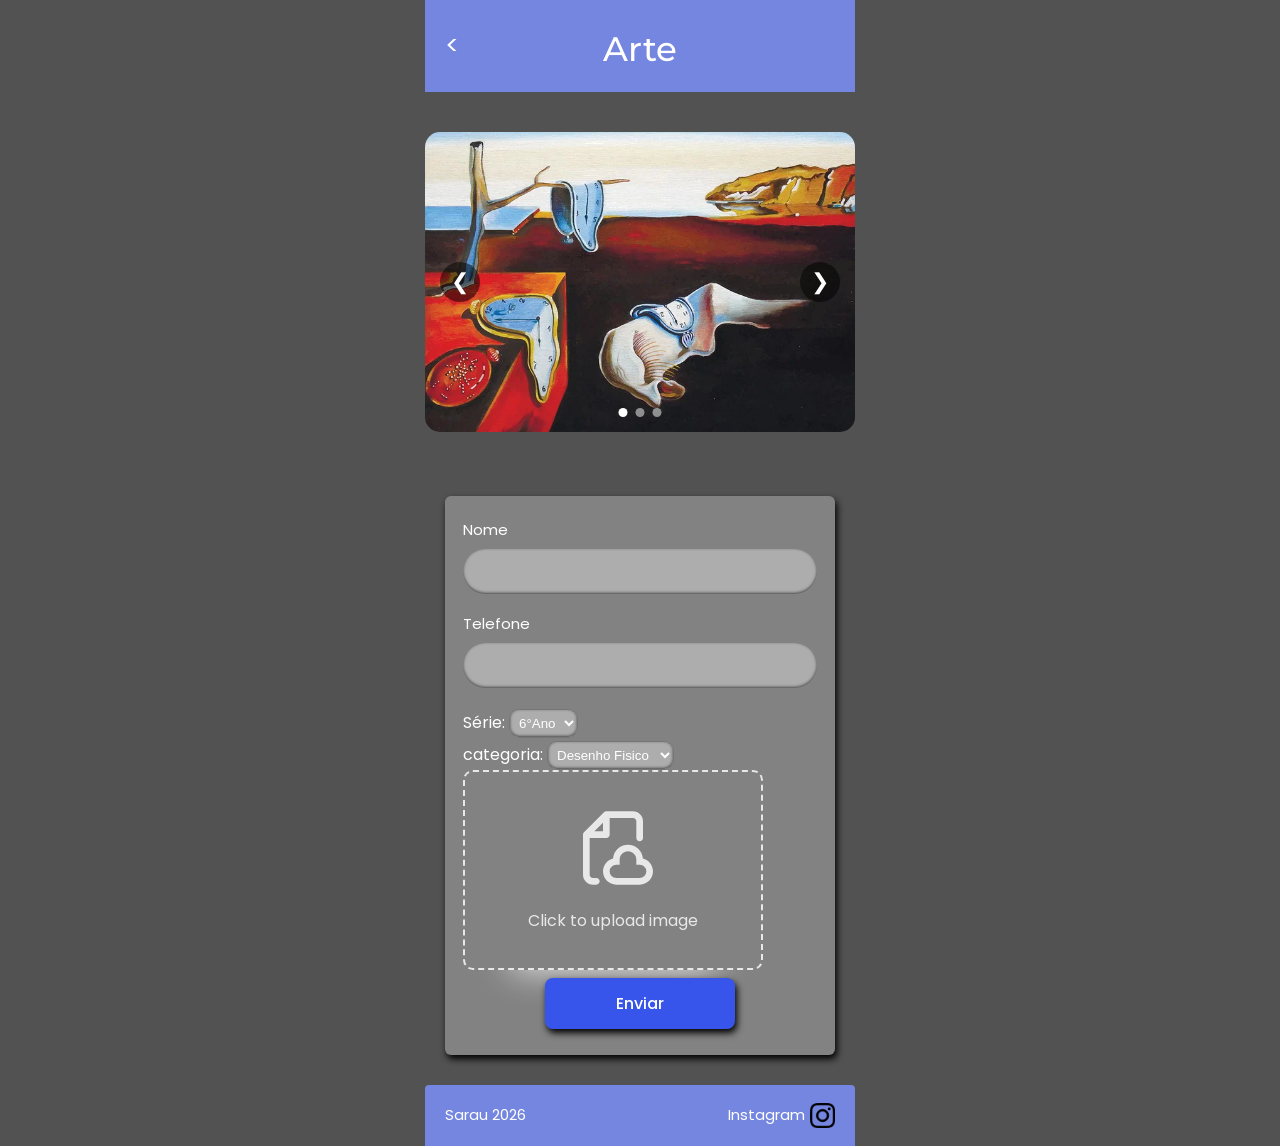
==== arte.html @ 8f019b57 "Ediçao/ Detalhes" ====
<!DOCTYPE html>
<html lang="pt-BR">
<head>
  <meta charset="UTF-8">
  <meta name="viewport" content="width=device-width, initial-scale=1.0, maximum-scale=1.0">
  <title>Desenho — Sarau Literário</title>
  <link rel="stylesheet" href="style.css">
</head>
<body>

  <header class="page-header">
    <a class="back-link" href="index.html" aria-label="Voltar">&lt;</a>
    <h1>Arte</h1>
  </header>
  <div id="galeria">
    <div class="carousel">

        <div class="carousel-track">

            <div class="slide">
                <img src="apersistenciadamemoriasalvadordali-cke.webp" alt="Imagem 1">
            </div>

            <div class="slide">
                <img src="escultura.webp" alt="Imagem 2">
            </div>

            <div class="slide">
                <img src="images.jfif" alt="Imagem 3">
            </div>

        </div>

        <!-- Botões -->
        <button class="carousel-btn prev">&#10094;</button>
        <button class="carousel-btn next">&#10095;</button>

        <!-- Indicadores -->
        <div class="carousel-dots">
            <span class="dot active"></span>
            <span class="dot"></span>
            <span class="dot"></span>
        </div>

    </div>

</div>
  </div>
  <main class="form-wrap">
    <form class="form-card" action="#" method="post" data-sheet="Desenho">

      <div class="form__group field">
          <label for="nome" class="form__label">Nome</label>
          <input type="text" id="nome" name="nome" class="form__field" placeholder=" " required>
      </div>

      <div class="form__group field">
          <label for="telefone" class="form__label">Telefone</label>
          <input type="tel" id="telefone" name="telefone" class="form__field" placeholder=" " required>
      </div>

        <label for="serie">Série:</label>
      <select class="serie" name="serie">
          <option value="">6°Ano</option>
          <option value="">7°Ano</option>
          <option value="">8°Ano</option>
          <option value="">9°Ano</option>
          <option value="">1°Ano</option>
          <option value="">2°Ano</option>
          <option value="">3°Ano</option>
      </select>
<br>
        <label for="categoria">categoria:</label required>
      <select class="serie" name="categoria">
          <option value="">Desenho Fisico</option>
          <option value="">Desenho Digital</option>
          <option value="">Escultura</option>
          <option value="">Fotografia</option>
      </select>

      <!-- From Uiverse.io by csemszepp -->
      <label for="anexar-arquivo" class="custum-file-upload">
        <div class="icon">
          <svg viewBox="0 0 24 24" fill="" xmlns="http://www.w3.org/2000/svg"><g id="SVGRepo_bgCarrier" stroke-width="0"></g><g id="SVGRepo_tracerCarrier" stroke-linecap="round" stroke-linejoin="round"></g><g id="SVGRepo_iconCarrier"> <path fill-rule="evenodd" clip-rule="evenodd" d="M10 1C9.73478 1 9.48043 1.10536 9.29289 1.29289L3.29289 7.29289C3.10536 7.48043 3 7.73478 3 8V20C3 21.6569 4.34315 23 6 23H7C7.55228 23 8 22.5523 8 22C8 21.4477 7.55228 21 7 21H6C5.44772 21 5 20.5523 5 20V9H10C10.5523 9 11 8.55228 11 8V3H18C18.5523 3 19 3.44772 19 4V9C19 9.55228 19.4477 10 20 10C20.5523 10 21 9.55228 21 9V4C21 2.34315 19.6569 1 18 1H10ZM9 7H6.41421L9 4.41421V7ZM14 15.5C14 14.1193 15.1193 13 16.5 13C17.8807 13 19 14.1193 19 15.5V16V17H20C21.1046 17 22 17.8954 22 19C22 20.1046 21.1046 21 20 21H13C11.8954 21 11 20.1046 11 19C11 17.8954 11.8954 17 13 17H14V16V15.5ZM16.5 11C14.142 11 12.2076 12.8136 12.0156 15.122C10.2825 15.5606 9 17.1305 9 19C9 21.2091 10.7909 23 13 23H20C22.2091 23 24 21.2091 24 19C24 17.1305 22.7175 15.5606 20.9844 15.122C20.7924 12.8136 18.858 11 16.5 11Z" fill=""></path> </g></svg>
        </div>
        <div class="text">
          <span id="nome-arquivo">Click to upload image</span>
        </div>
        <input id="anexar-arquivo" name="anexar-arquivo" type="file" required>
      </label>

      <div class="btn-enviar-wrap">
        <button type="submit" class="btn-enviar">Enviar</button>
      </div>

    </form>
    <div id="popup" class="popup">
      <div class="popup-conteudo">

        <button id="fecharPopup" class="fechar-popup" type="button">
          ✕
        </button>

        <div id="loading" class="spinner"></div>
        <img src="aceitar.png" alt="correto" id="correto">
        <p id="mensagem">Enviando...</p>

      </div>
    </div>
  </main>

  <footer class="site-footer">
    <div class="footers">
      <p>Sarau 2026</p>
      <a href="https://www.instagram.com/2daoima2026/">
        <div class="inst">
          <p>Instagram</p>
          <img src="instagram.png" alt="Logo_instagram" class="Logo_instagram">
        </div>
      </a>
    </div>
  </footer>
  <script>
    document.addEventListener("DOMContentLoaded", function () {

    const inputArquivo = document.getElementById("anexar-arquivo");
    const textoArquivo = document.querySelector(".custum-file-upload .text span");
    const iconeArquivo = document.querySelector(".custum-file-upload .icon");

    inputArquivo.addEventListener("change", function () {

        if (inputArquivo.files.length > 0) {

            // Mostra o nome do arquivo
            textoArquivo.textContent = inputArquivo.files[0].name;

            // Deixa o ícone verde
            iconeArquivo.classList.add("arquivo-selecionado");

        } else {

            // Volta ao texto original
            textoArquivo.textContent = "Click to upload image";

            // Volta o ícone à cor original
            iconeArquivo.classList.remove("arquivo-selecionado");
        }

    });
    const track = document.querySelector(".carousel-track");
const slides = document.querySelectorAll(".slide");

const prevButton = document.querySelector(".prev");
const nextButton = document.querySelector(".next");

const dots = document.querySelectorAll(".dot");

let currentSlide = 0;


// MOSTRAR SLIDE

function showSlide(index) {

    currentSlide = index;

    track.style.transform = `translateX(-${currentSlide * 100}%)`;

    // Atualizar indicadores

    dots.forEach(dot => {
        dot.classList.remove("active");
    });

    dots[currentSlide].classList.add("active");
}


// BOTÃO PRÓXIMO

nextButton.addEventListener("click", () => {

    currentSlide++;

    if (currentSlide >= slides.length) {
        currentSlide = 0;
    }

    showSlide(currentSlide);

});


// BOTÃO ANTERIOR

prevButton.addEventListener("click", () => {

    currentSlide--;

    if (currentSlide < 0) {
        currentSlide = slides.length - 1;
    }

    showSlide(currentSlide);

});


// CLICAR NOS INDICADORES

dots.forEach((dot, index) => {

    dot.addEventListener("click", () => {

        showSlide(index);

    });

});


});
</script>
  <script src="script.js" defer></script>
</body>
</html>
---- style.css ----
@import url('https://fonts.googleapis.com/css2?family=Lavishly+Yours&family=Montserrat:wght@400;500;600;700&family=Poppins:wght@300;400;500;600&display=swap');

:root {
  --azul-claro: #7486DF;
  --azul-escuro: #3755EA;
  --cinza-escuro: #525252;
  --cinza-claro: #828282;
  --branco: #FFFFFF;
}

* {
  box-sizing: border-box;
  margin: 0;
  padding: 0;
}

html, body {
  width: 100%;
  background: var(--cinza-escuro);
}
#quadrado-flutuante {
      width: 100px;
      height: 100px;
      background: transparent;
      border-radius: 16px;

      position: fixed;
      top: 0;
      left: 0;
      z-index: 9999;

      /* Suaviza a movimentação: dura 3.5 segundos em cada percurso */
      transition: transform 30.5s ease-in-out;
      will-change: transform;
    }
body {
  max-width: 430px;
  min-width: 320px;
  margin: 0 auto;
  font-family: 'Poppins', sans-serif;
  color: var(--branco);
  overflow-x: hidden;
}

a {
  text-decoration: none;
  color: inherit;
}

img, svg {
  display: block;
  max-width: 100%;
}

.container {
  padding-left: 20px;
  padding-right: 20px;
}

/* ---------- Cabeçalho de página interna ---------- */
.page-header {
  position: relative;
  background: var(--azul-claro);
  padding: 28px 20px 22px;
  text-align: center;
}

.page-header h1 {
  font-family: 'Montserrat', sans-serif;
  font-weight: 500;
  font-size: 34px;
  color: var(--branco);
}

.back-link {
  position: absolute;
  left: 20px;
  top: 50%;
  transform: translateY(-50%);
  font-size: 26px;
  line-height: 1;
  color: var(--branco);
}

/* ---------- Rodapé ---------- */
.site-footer {
  background: var(--azul-claro);
  padding: 18px 20px;
  font-family: 'Poppins', sans-serif;
  font-size: 15px;
  border-radius: 4px 4px 0px 0px ;
  color: var(--branco);
}

/* ================= HOME ================= */
#imgprinc{
    height: 90vh;
}
#cima{
    box-shadow: 0px 9px 17px 20px #111f1f;;
}
#baixo{
    margin-top: 8vh;
}
.hero {
  position: relative;
  width: 100%;
  overflow: hidden;
  background: #0c0c10;
}

.hero img {
  width: 100%;
  height: 100%;
  object-fit: cover;
}

.hero-inner {
  width: 100%;
  height: 100%;
}

.hero-text {
  position: absolute;
  top: 0;
  left: 0;
  width: 100%;
  padding: 70px 20px 0;
  text-align: center;
}

.logo {
  font-family: 'Lavishly Yours', cursive;
  font-size: 60px;
  font-weight: 500;
  color: var(--branco);
  line-height: 1;
}

.tagline {
  margin-top: 10px;
  font-family: 'Poppins', sans-serif;
  font-weight: 300;
  font-size: 14px;
  color: var(--branco);
}

.btn-inscricao-wrap {
  position: absolute;
  bottom: 22px;
  left: 20px;
  right: 20px;
}

.btn {
  display: block;
  width: 100%;
  text-align: center;
  font-family: 'Poppins', sans-serif;
  border: none;
  cursor: pointer;
}

.btn-primary {
  background: var(--azul-claro);
  color: var(--branco);
  font-size: 17px;
  font-weight: 500;
  padding: 14px 0;
  border-radius: 10px;
  margin-bottom: 50px;
}

.btn-outline {
  background: transparent;
  color: var(--branco);
  font-size: 16px;
  font-weight: 400;
  padding: 14px 0;
  border: 1px solid var(--azul-escuro);
  border-radius: 8px;
}

.nav-buttons {
  padding: 24px 20px 8px;
}

.nav-buttons .btn {
  margin-bottom: 16px;
}

.nav-buttons .btn:last-child {
  margin-bottom: 0;
}

.divider {
  border: none;
  border-top: 1px solid var(--azul-escuro);
  margin: 40px 0 0;
}

/* ---------- Sobre ---------- */
.sobre {
  padding: 28px 20px 8px;
}

.sobre h2 {
  font-family: 'Montserrat', sans-serif;
  font-weight: 500;
  font-size: 24px;
  text-align: center;
  margin-bottom: 16px;
}

.sobre p {
  font-family: 'Poppins', sans-serif;
  font-weight: 300;
  font-size: 14px;
  line-height: 1.7;
  color: var(--branco);
  margin-bottom: 20px;
  text-align: left;
  text-indent: 15px;
}

.sobre-img {
  width: 100%;
  aspect-ratio: 350 / 260;
  overflow: hidden;
  border-radius: 8px;
  margin-bottom: 20px;
}

.sobre-img img {
  width: 100%;
  height: 100%;
  object-fit: cover;
}
/* ================= FOOTER ================= */
.Logo_instagram{
  height: 25px;
  width: 25px;
  margin-left: 5px;
}
.footers{
  display: flex;
  justify-content: space-between;
}
.inst{
  display: flex;
}

/* ================= FORMULÁRIOS ================= */
.form-wrap {
  padding: 24px 20px 30px;
}

.form-card {
  background: var(--cinza-claro);
  border-radius: 6px;
  padding: 22px 18px 26px;
  box-shadow: 2px 4px 7px 0px rgb(0 0 0);
}

.field {
  margin-bottom: 18px;
}

.field label {
  display: block;
  font-family: 'Poppins', sans-serif;
  font-weight: 400;
  font-size: 15px;
  color: var(--branco);
  margin-bottom: 8px;
}

.field input[type="text"],
.field input[type="tel"],
.field input[type="number"],
.field textarea,
.field input[type="file"] {
  width: 100%;
  border: none;
  border-radius: 50px;
  background: #adadad;
  padding: 12px 10px;
  font-family: 'Poppins', sans-serif;
  font-size: 14px;
  color: #2b2b2b;
  box-shadow: inset 0px -1px 3px 0px rgba(0, 0, 0, 0.603);
}

.field textarea {
  resize: none;
  min-height: 110px;
}

.label-center {
  text-align: center;
}

.file-box {
  min-height: 190px;
}

.field-row {
  display: flex;
  gap: 16px;
  align-items: flex-start;
}
.serie{
  margin-top: 3px;
  border-radius: 10px;
  padding: 5px;
  background-color: #adadad;
  color: #FFFFFF;
  box-shadow: inset 0px -1px 3px 0px rgba(0, 0, 0, 0.603)
}
.serie:focus{
  border-bottom: 2px solid #7486DF;
  border-radius: 4px 4px 2px 2px;
}
.field-row > .field {
  flex: 1;
}

.field-serie {
  flex: 0 0 42%;
}

.checkbox-field {
  flex: 1;
  display: flex;
  align-items: center;
  justify-content: space-between;
  padding-bottom: 12px;
}

.checkbox-field label {
  margin-bottom: 0;
  font-size: 15px;
  white-space: nowrap;
}

.checkbox-field input[type="checkbox"] {
  width: 22px;
  height: 22px;
  accent-color: var(--azul-escuro);
  border-radius: 4px;
}

.btn-enviar-wrap {
  margin-top: 8px;
  text-align: center;
}

.btn-enviar {
  display: inline-block;
  min-width: 190px;
  background: var(--azul-escuro);
  color: var(--branco);
  font-family: 'Poppins', sans-serif;
  font-weight: 500;
  font-size: 16px;
  padding: 13px 0;
  border-radius: 8px;
  border: none;
  cursor: pointer;
  box-shadow: 2px 4px 7px 0px rgb(0 0 0);
  
}
/* From Uiverse.io by csemszepp */ 
.custum-file-upload {
  height: 200px;
  width: 300px;
  display: flex;
  flex-direction: column;
  align-items: space-between;
  gap: 20px;
  cursor: pointer;
  align-items: center;
  justify-content: center;
  border: 2px dashed #e8e8e8;
  background-color: #828282;
  padding: 1.5rem;
  border-radius: 10px;
  box-shadow: 0px 48px 35px -48px #e8e8e8;
}

.custum-file-upload .icon {
  display: flex;
  align-items: center;
  justify-content: center;
}

.custum-file-upload .icon svg {
  height: 80px;
  fill: #e8e8e8;
}

.custum-file-upload .text {
  display: flex;
  align-items: center;
  justify-content: center;
}

.custum-file-upload .text span {
  font-weight: 400;
  color: #e8e8e8;
}

.custum-file-upload input {
  display: none;
}
.custum-file-upload .icon.arquivo-selecionado svg {
    fill: #00c853;
}

/* ================= LISTA DE MÚSICAS ================= */
.musica-list {
  padding: 28px 20px 20px;
}

.musica-item {
  margin-bottom: 22px;
}

.musica-nome {
  background: #adadad;
  color: #1c1c1c;
  font-family: 'Poppins', sans-serif;
  font-weight: 500;
  font-size: 19px;
  padding: 12px 16px;
  border-radius: 3px 3px 0 0;
}

.musica-artista {
  background: #6f6f6f;
  color: #f0f0f0;
  font-family: 'Poppins', sans-serif;
  font-weight: 300;
  font-size: 12px;
  padding: 4px 16px;
  border-radius: 0 0 3px 3px;
}
/*===========popop================*/
.spinner {
    width: 35px;
    height: 35px;
    border: 4px solid #ddd;
    border-top: 4px solid #7486DF;
    border-radius: 50%;
    animation: girar 0.8s linear infinite;
    margin: 0 auto 15px;
}
.popup {
    display: none;
    position: fixed;
    inset: 0;
    width: 100%;
    height: 100%;
    background: rgba(0, 0, 0, 0.5);
    justify-content: center;
    align-items: center;
    z-index: 99999;
}

.popup-conteudo {
    position: relative;
    background: #525252;
    padding: 40px 30px 30px;
    border-radius: 12px;
    text-align: center;
    width: 280px;
    max-width: calc(100% - 40px);
    box-sizing: border-box;
}
#container_img_pop{
  display: flex;
  justify-content: center;
  align-items: center;
}
#correto{
  justify-content: center;
  align-items: center;
  height: 50px;
  width: 50px;
  display: none;
}

#mensagem {
    display: block;
    margin: 15px 0 0;
    color: #333;
    font-size: 16px;
}

.fechar-popup {
    position: absolute;
    top: 10px;
    right: 10px;
    background: none;
    border: none;
    font-size: 20px;
    cursor: pointer;
    color: #666;
}
@keyframes girar {
    to {
        transform: rotate(360deg);
    }
}
/*==================Botoes==============*/ 
/* From Uiverse.io by alexruix */ 
.input {
  max-width: 190px;
  background-color: #7486DF;
  color: #242424;
  padding: .15rem .5rem;
  min-height: 40px;
  border-radius: 4px;
  outline: none;
  border: none;
  line-height: 1.15;
  box-shadow: 0px 10px 20px -18px;
}

input:focus {
  border-bottom: 2px solid #7486DF;
  border-radius: 4px 4px 2px 2px;
}

input:hover {
  outline: 3px solid #7486DF;
}
/* reset input */
.form__field:required, .form__field:invalid {
  box-shadow: none;
}
/* From Uiverse.io by sssynk */ 
/* Hide the default checkbox */
.container input {
 position: absolute;
 opacity: 0;
 cursor: pointer;
 height: 0;
 width: 0;
 border-radius: 5px;
}

.container {
 display: block;
 position: relative;
 cursor: pointer;
 font-size: 20px;
 user-select: none;
 border-radius: 5px;
 box-shadow: 2px 2px 0px rgb(183, 183, 183);
}

/* Create a custom checkbox */
.checkmark {
 position: relative;
 top: 0;
 left: 0;
 height: 1.3em;
 width: 1.3em;
 background-color: #ccc;
 border-radius: 5px;
}

/* When the checkbox is checked, add a blue background */
.container input:checked ~ .checkmark {
 box-shadow: 3px 3px 0px rgb(183, 183, 183);
 transition: all 0.2s;
 opacity: 1;
 background-image: linear-gradient(45deg, #7486DF 0%, #3755EA 100%);
}

.container input ~ .checkmark {
 transition: all 0.2s;
 opacity: 1;
 box-shadow: 1px 1px 0px rgb(183, 183, 183);
}

/* Create the checkmark/indicator (hidden when not checked) */
.checkmark:after {
 content: "";
 position: absolute;
 opacity: 0;
 transition: all 0.2s;
}

/* Show the checkmark when checked */
.container input:checked ~ .checkmark:after {
 opacity: 1;
 transition: all 0.2s;
}

/* Style the checkmark/indicator */
.container .checkmark:after {
 left: 0.45em;
 top: 0.25em;
 width: 0.25em;
 height: 0.5em;
 border: solid white;
 border-width: 0 0.15em 0.15em 0;
 transform: rotate(45deg);
}
/*========carosseu*/
* {
    margin: 0;
    padding: 0;
    box-sizing: border-box;
}

.carousel {
    position: relative;
    width: 100%;
    max-width: 500px;
    height: 300px;
    margin: 40px auto;
    overflow: hidden;
    border-radius: 15px;
}

.carousel-track {
    display: flex;
    height: 100%;
    transition: transform 0.5s ease;
}

.slide {
    min-width: 100%;
    height: 100%;
}

.slide img {
    width: 100%;
    height: 100%;
    object-fit: cover;
    display: block;
}

/* BOTÕES */

.carousel-btn {
    position: absolute;
    top: 50%;
    transform: translateY(-50%);

    width: 40px;
    height: 40px;

    border: none;
    border-radius: 50%;

    background: rgba(0, 0, 0, 0.5);
    color: white;

    font-size: 22px;
    cursor: pointer;

    z-index: 10;
}

.carousel-btn:hover {
    background: rgba(0, 0, 0, 0.8);
}

.prev {
    left: 15px;
}

.next {
    right: 15px;
}

/* INDICADORES */

.carousel-dots {
    position: absolute;
    bottom: 15px;
    left: 50%;

    transform: translateX(-50%);

    display: flex;
    gap: 8px;

    z-index: 10;
}

.dot {
    width: 9px;
    height: 9px;

    border-radius: 50%;
    background: rgba(255, 255, 255, 0.5);

    cursor: pointer;
}

.dot.active {
    background: white;
}
.hidden {
    opacity: 0;
    filter: blur(5px);
    transform: translateY(100px);
    transition: all 0.6s ease-out;
}

.show {
    opacity: 1;
    filter: blur(0);
    transform: translateY(0);
}
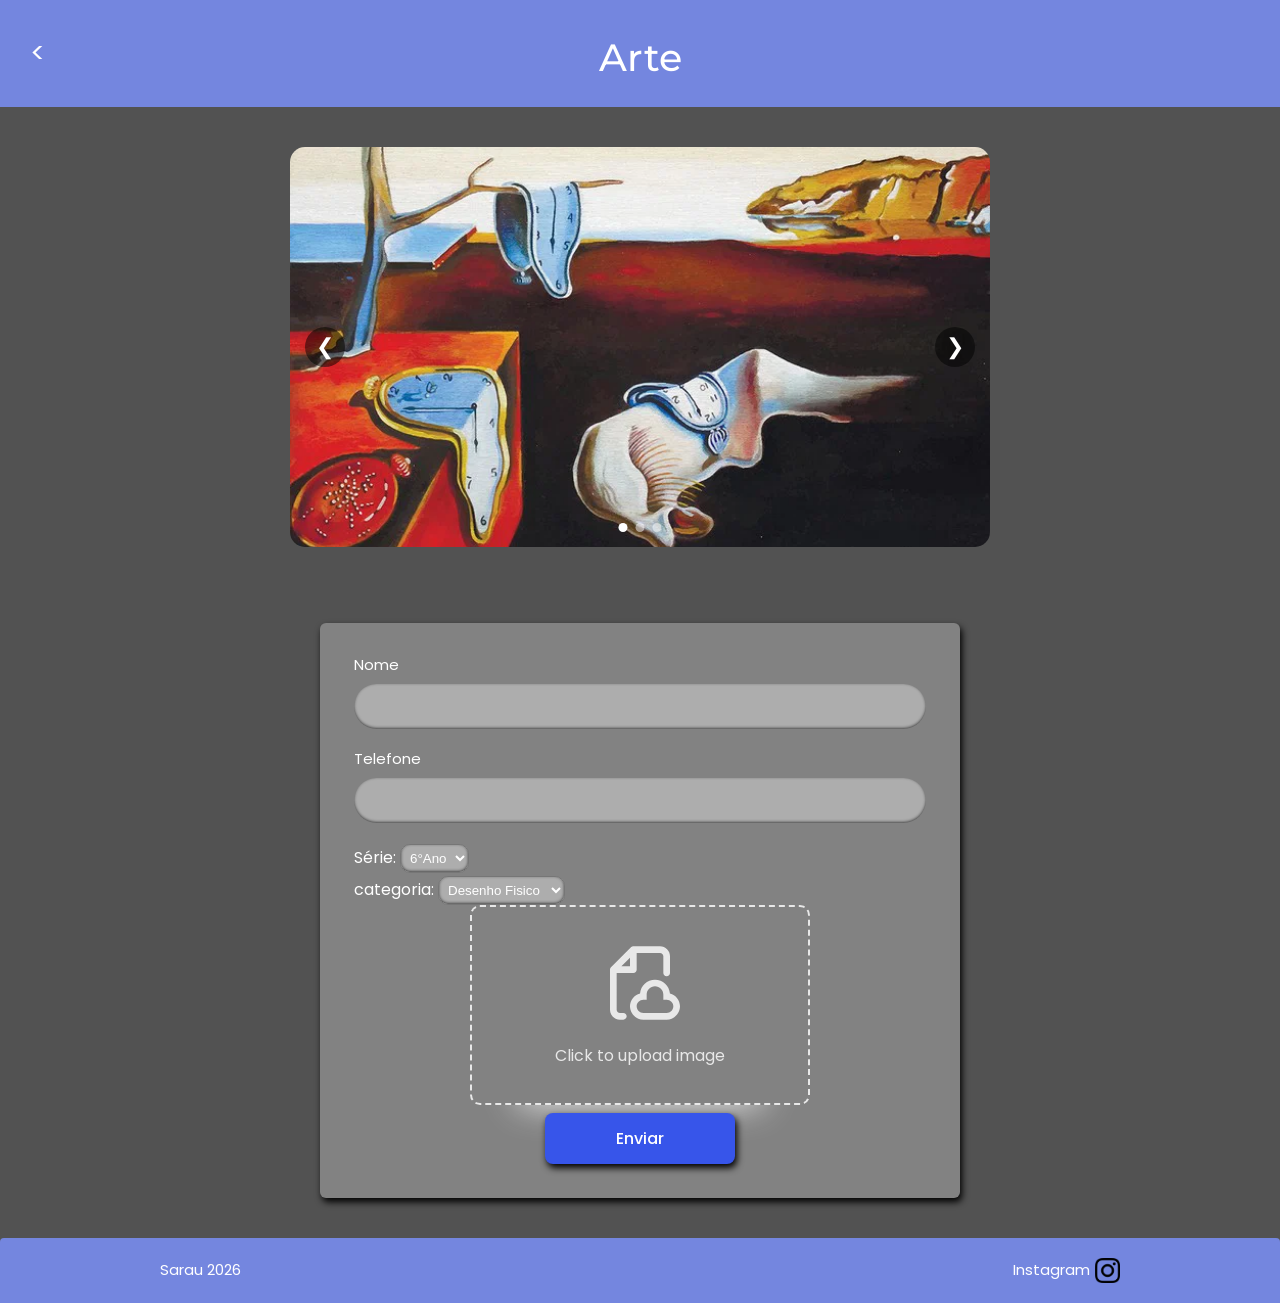
==== commit d72a49c9: "quase finalizando" ====
--- a/arte.html
+++ b/arte.html
@@ -41,10 +41,8 @@
             <span class="dot"></span>
             <span class="dot"></span>
         </div>
-
     </div>
-
-</div>
+  </div>
   </div>
   <main class="form-wrap">
     <form class="form-card" action="#" method="post" data-sheet="Desenho">
@@ -61,21 +59,21 @@
 
         <label for="serie">Série:</label>
       <select class="serie" name="serie">
-          <option value="">6°Ano</option>
-          <option value="">7°Ano</option>
-          <option value="">8°Ano</option>
-          <option value="">9°Ano</option>
-          <option value="">1°Ano</option>
-          <option value="">2°Ano</option>
-          <option value="">3°Ano</option>
+          <option value="6°Ano">6°Ano</option>
+          <option value="7°Ano">7°Ano</option>
+          <option value="8°Ano">8°Ano</option>
+          <option value="9°Ano">9°Ano</option>
+          <option value="1°Ano">1°Ano</option>
+          <option value="2°Ano">2°Ano</option>
+          <option value="3°Ano">3°Ano</option>
       </select>
 <br>
         <label for="categoria">categoria:</label required>
       <select class="serie" name="categoria">
-          <option value="">Desenho Fisico</option>
-          <option value="">Desenho Digital</option>
-          <option value="">Escultura</option>
-          <option value="">Fotografia</option>
+          <option value="Desenho Fisico">Desenho Fisico</option>
+          <option value="Desenho Digital">Desenho Digital</option>
+          <option value="Escultura">Escultura</option>
+          <option value="Fotografia">Fotografia</option>
       </select>
 
       <!-- From Uiverse.io by csemszepp -->
--- a/style.css
+++ b/style.css
@@ -18,6 +18,16 @@
   width: 100%;
   background: var(--cinza-escuro);
 }
+.corpo{
+  perspective: 1000px;
+  transform-origin: left center;
+  transform: rotateY(0deg);
+
+  transition: transform 1.5s ease-in-out;
+}
+.corpo.aberta {
+    transform: rotateY(-110deg);
+}
 #quadrado-flutuante {
       width: 100px;
       height: 100px;
@@ -28,8 +38,6 @@
       top: 0;
       left: 0;
       z-index: 9999;
-
-      /* Suaviza a movimentação: dura 3.5 segundos em cada percurso */
       transition: transform 30.5s ease-in-out;
       will-change: transform;
     }
@@ -57,6 +65,41 @@
   padding-right: 20px;
 }
 
+/* ---------- Fechadura ---------- */
+#botao_insc_fech{
+  width: 100%;
+  display: flex;
+  justify-content: end;
+  position: absolute;
+  bottom: 100px;
+  left: 0px;
+}
+#fechadura{
+  height: 250px;
+  width: 125px;
+  position: absolute;
+  bottom: 20px;
+  right: 0px;
+}
+#macaneta{
+  height: 190px;
+  width: 330px;
+  z-index: 2;
+  position: absolute;
+  bottom: 100px;
+  right: 30px;
+  transform-origin: 300px 80px ;
+  transition: transform 0.5s ease;
+}
+#texto_macaneta{
+  z-index: 3;
+  position: absolute;
+  bottom: 73px;
+  right: 130px;
+  color: var(--cinza-escuro);
+  font-size: 35px;
+  font-family: 'Lavishly Yours', cursive;
+}
 /* ---------- Cabeçalho de página interna ---------- */
 .page-header {
   position: relative;
@@ -144,14 +187,6 @@
   font-size: 14px;
   color: var(--branco);
 }
-
-.btn-inscricao-wrap {
-  position: absolute;
-  bottom: 22px;
-  left: 20px;
-  right: 20px;
-}
-
 .btn {
   display: block;
   width: 100%;
@@ -160,17 +195,6 @@
   border: none;
   cursor: pointer;
 }
-
-.btn-primary {
-  background: var(--azul-claro);
-  color: var(--branco);
-  font-size: 17px;
-  font-weight: 500;
-  padding: 14px 0;
-  border-radius: 10px;
-  margin-bottom: 50px;
-}
-
 .btn-outline {
   background: transparent;
   color: var(--branco);
@@ -717,4 +741,314 @@
     opacity: 1;
     filter: blur(0);
     transform: translateY(0);
-}+}
+
+/* ---------------------------------------------------------
+   TABLET / TELAS MÉDIAS (>= 768px)
+   --------------------------------------------------------- */
+@media screen and (min-width: 768px) {
+  body {
+    max-width: none;
+    width: 100%;
+    margin: 0;
+  }
+  #imgprinc {
+    height: 70vh;
+  }
+
+  #baixo {
+    margin-top: 6vh;
+  }
+
+  .hero-text {
+    top: -50px;
+  }
+
+  .nav-buttons {
+    display: flex;
+    flex-wrap: wrap;
+    gap: 16px;
+    padding: 32px 40px 8px;
+    max-width: 700px;
+    margin-left: auto;
+    margin-right: auto;
+  }
+
+  .nav-buttons .btn {
+    flex: 1;
+    margin-bottom: 0;
+    min-width: 160px;
+  }
+
+  .nav-buttons .divider {
+    flex-basis: 100%;
+    margin-top: 32px;
+  }
+
+  .sobre {
+    padding: 40px 60px 16px;
+    max-width: 700px;
+    margin-left: auto;
+    margin-right: auto;
+  }
+
+  .sobre h2 {
+    font-size: 28px;
+    margin-bottom: 22px;
+  }
+
+  .sobre p {
+    font-size: 15px;
+    text-align: justify;
+  }
+
+  .carousel {
+    max-width: 600px;
+    height: 340px;
+  }
+
+  .page-header {
+    padding: 34px 40px 26px;
+  }
+
+  .page-header h1 {
+    font-size: 38px;
+  }
+
+  .back-link {
+    left: 30px;
+    font-size: 28px;
+  }
+
+  .form-wrap {
+    padding: 36px 40px 40px;
+    display: flex;
+    justify-content: center;
+  }
+
+  .form-card {
+    width: 100%;
+    max-width: 560px;
+    padding: 30px 34px 34px;
+  }
+
+  .field-row {
+    gap: 24px;
+  }
+
+  .custum-file-upload {
+    width: 100%;
+    max-width: 340px;
+    margin: 0 auto;
+  }
+
+  .musica-list {
+    padding: 36px 40px 30px;
+    display: grid;
+    grid-template-columns: repeat(2, 1fr);
+    gap: 18px;
+    max-width: 700px;
+    margin-left: auto;
+    margin-right: auto;
+  }
+
+  .musica-item {
+    margin-bottom: 0;
+  }
+
+  .site-footer {
+    padding: 18px 40px;
+  }
+
+  .footers {
+    max-width: 700px;
+    margin-left: auto;
+    margin-right: auto;
+  }
+}
+
+/* ---------------------------------------------------------
+   DESKTOP (>= 1024px)
+   --------------------------------------------------------- */
+@media screen and (min-width: 1024px) {
+
+  .nav-buttons,
+  .sobre,
+  .footers {
+    max-width: 960px;
+  }
+
+  #imgprinc {
+    height: 60vh;
+  }
+
+  .logo {
+    font-size: 78px;
+  }
+
+  .tagline {
+    font-size: 16px;
+  }
+
+  #fechadura {
+    height: 300px;
+    width: 150px;
+  }
+
+  #macaneta {
+    height: 220px;
+    width: 380px;
+    bottom: 120px;
+    right: 40px;
+    transform-origin: 340px 80px
+  }
+
+  #texto_macaneta {
+    font-size: 40px;
+    bottom: 87px;
+    right: 130px;
+  }
+
+  .nav-buttons {
+    padding: 40px 80px 8px;
+    justify-content: space-around;
+  }
+
+  .nav-buttons .btn {
+    max-width: 260px;
+  }
+
+  .sobre {
+    padding: 48px 100px 20px;
+  }
+
+  .sobre p {
+    max-width: 760px;
+  }
+
+  #galeria {
+    display: flex;
+    justify-content: center;
+  }
+
+  .carousel {
+    max-width: 700px;
+    height: 400px;
+  }
+
+  .form-card {
+    max-width: 640px;
+  }
+
+  .musica-list {
+    max-width: 900px;
+    padding: 44px 80px 36px;
+  }
+
+  .site-footer {
+    padding: 20px 80px;
+  }
+}
+
+/* ---------------------------------------------------------
+   TELAS GRANDES (>= 1440px)
+   --------------------------------------------------------- */
+@media screen and (min-width: 1440px) {
+
+  .nav-buttons,
+  .sobre,
+  .footers {
+    max-width: 100%;
+  }
+  .logo {
+    font-size: 90px;
+  }
+  #sobre_bar{
+    display: flex;
+    justify-content: space-between;
+  }
+  #text_bar{
+    margin-right: 20px;
+    margin-top: 45px;
+  }
+  #text_bar_baixo{
+    justify-content: left;
+  }
+  .tagline {
+    font-size: 18px;
+  }
+
+  #texto_macaneta {
+    bottom:85px;
+    right: 140px;
+    font-size: 40px;
+  }
+
+  /* Cabeçalho interno das páginas um pouco maior em telas muito grandes */
+  .page-header h1 {
+    font-size: 42px;
+  }
+
+  .back-link {
+    font-size: 30px;
+  }
+
+  .nav-buttons .btn {
+    font-size: 18px;
+    padding: 16px 0;
+  }
+
+  .sobre {
+    padding: 56px 140px 24px;
+    margin: 20px;
+
+  .sobre h2 {
+    font-size: 32px;
+  }
+
+  .sobre p {
+    font-size: 20px;
+    margin: 0px;
+  }
+
+  .form-card {
+    max-width: 680px;
+  }
+
+  .field label {
+    font-size: 16px;
+  }
+
+  .field input[type="text"],
+  .field input[type="tel"],
+  .field input[type="number"],
+  .field textarea,
+  .field input[type="file"] {
+    font-size: 16px;
+    padding: 14px 12px;
+  }
+
+  .btn-enviar {
+    font-size: 18px;
+    min-width: 220px;
+    padding: 15px 0;
+  }
+
+  .musica-nome {
+    font-size: 21px;
+  }
+
+  .musica-artista {
+    font-size: 13px;
+  }
+
+  /* Continua em no máximo 2 colunas, apenas com mais espaço */
+  .musica-list {
+    max-width: 980px;
+    padding: 50px 100px 40px;
+  }
+}}
+@media screen and (min-width: 1700px){
+  #imgprinc{
+    height: 100%;
+  }
